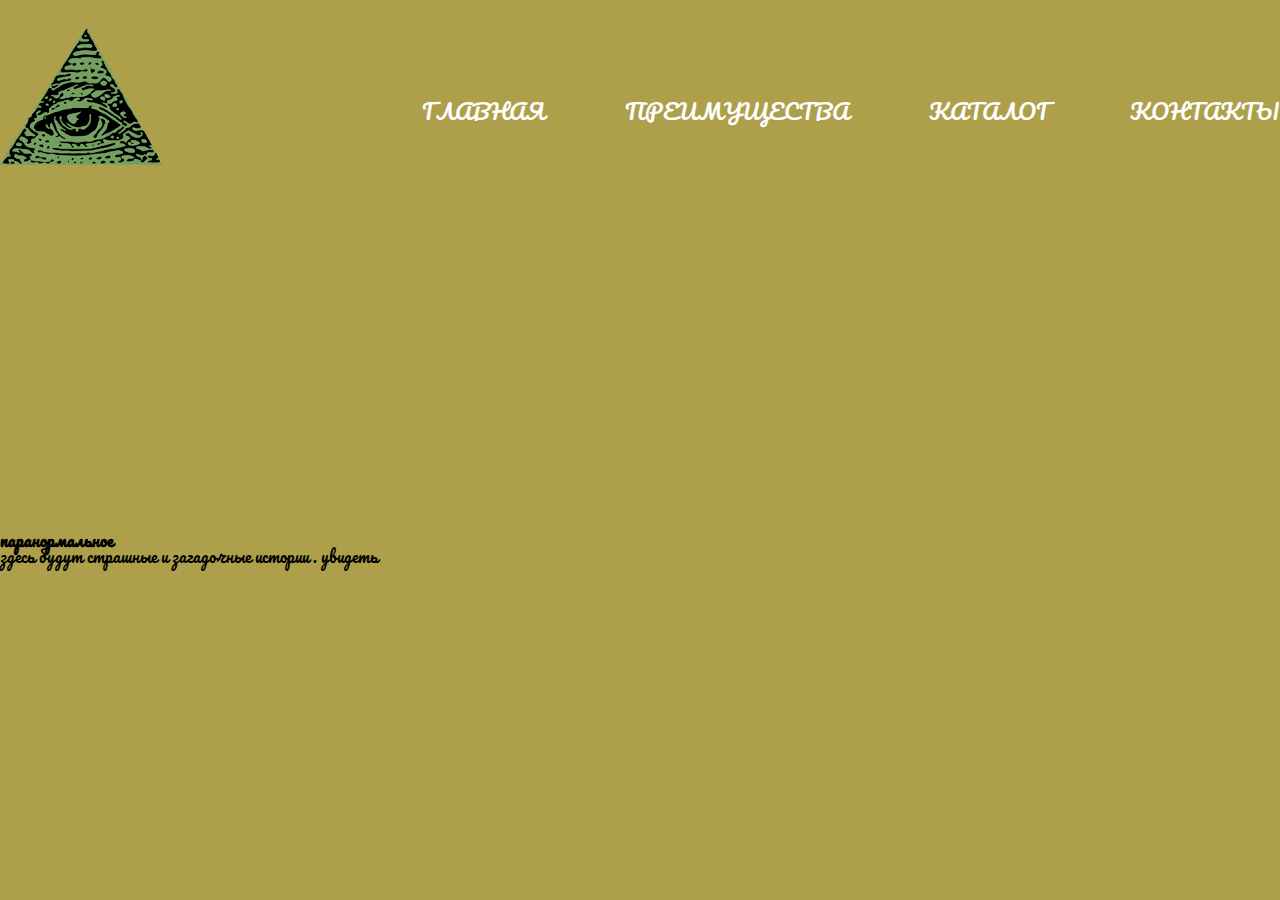
==== work/index.html @ 00ac9f1c "Add files via upload" ====
<!DOCTYPE html>
<html lang="en">
<head>
	<meta charset="UTF-8">
	<title>паронормальное и жуткие истории</title>
	<link rel="stylesheet" href="normalaze.css">
	<link rel="stylesheet" href="main.css">
    <link href="https://fonts.googleapis.com/css?family=Pacifico" rel="stylesheet">
    <link rel="stylesheet" href="https://use.fontawesome.com/releases/v5.6.1/css/all.css" integrity="sha384-gfdkjb5BdAXd+lj+gudLWI+BXq4IuLW5IT+brZEZsLFm++aCMlF1V92rMkPaX4PP" crossorigin="anonymous">
</head>
<body>
	<main class="main"> 
     <div class="wrapper">
     <header class="header">
       <div class="logo">
      	<img src="img/logo.png" alt="logo">
       </div>
       <nav class="header_menu">
       	<ul class="menu">
       	<li class="link_item"><a href="#">главная</a></li>
       	<li class="link_item"><a href="#">преимущества</a></li>
       	<li class="link_item"><a href="#">каталог</a></li>
       	<li class="link_item"><a href="#">контакты</a></li>
       	</ul>
       </nav>
      </header>
     <div class="main_text">   	
      <h1>паранормальное</h1>
      <span>здесь будут страшные и загадочные истории .</span>
      <a href="">увидеть</a>
      </div>
    <div class="main_arrow">
     <div class="arrow_down">
     	<a href=""><i class="fas fa-arrow-circle-down"></i></a>
     </div>    	
     </div>
    </div>
</main>

</body>
</html>
---- work/normalaze.css ----
/* NORMALIZE */
/* ================================================ */
html, body, div, span, applet, main, object, iframe, h1, h2, h3, h4, h5, h6, p, blockquote, pre, a, abbr, acronym, address, big, cite, code, del, dfn, em, img, ins, kbd, q, s, samp, small, strike, strong, sub, sup, tt, var, b, u, i, center, dl, dt, dd, ol, ul, li, fieldset, form, label, legend, table, caption, tbody, tfoot, thead, tr, th, td, article, aside, canvas, details, embed, figure, figcaption, footer, header, hgroup, menu, nav, output, ruby, section, summary, time, mark, audio, video { margin: 0; padding: 0; border: 0; font-size: 100%; }

/* HTML5 display-role reset for older browsers */
article, aside, details, main, figcaption, figure, footer, header, hgroup, menu, nav, section { display: block; }

body { margin: 0px; padding: 0px; font-family: Arial, Tahoma, sans-serif; line-height: 1; background-color: #ffffff; height: 100%; position: relative; font-size: 14px; -webkit-font-smoothing: antialiased; -moz-osx-font-smoothing: grayscale; }

blockquote, q { quotes: none; }

blockquote:before, blockquote:after { content: ""; content: none; }

q:before, q:after { content: ""; content: none; }

table { border-collapse: collapse; border-width: 0px; padding: 0px; margin: 0px; }

html { height: 100%; -webkit-text-size-adjust: none; -ms-text-size-adjust: none; }

input, textarea { color: #333; outline: none; border-radius: 0; -moz-border-radius: 0; -webkit-border-radius: 0; -webkit-appearance: none; }

input[type="button"], input[type="submit"] { cursor: pointer; -webkit-appearance: none; outline: none; }

button { cursor: pointer; -webkit-appearance: none; outline: none; }

td, form { margin: 0px; padding: 0px; }

a { color: #000100; -webkit-transition: all 0.3s linear; -o-transition: all 0.3s linear; transition: all 0.3s linear; text-decoration: none; outline: none; -webkit-tap-highlight-color: transparent; -webkit-tap-highlight-color: transparent; }

* { -webkit-box-sizing: border-box; box-sizing: border-box; }
*:before, *:after { -webkit-box-sizing: border-box; box-sizing: border-box; }

.clearfix:after { content: ""; display: block; height: 0; clear: both; visibility: hidden; }
---- work/main.css ----
body{
	color: #000;
	font-family: 'Pacifico', cursive;
	font-size: 16px;
}
.main{
	height: 100vh;
	background-color: #aea04b;
}
.wrapper{
	max-width: 1170;
	margin: 0 auto;
	height: 100%;
	display: flex;
	flex-direction: column;
	justify-content: space-between;
}
.header{
	display: flex;
    justify-content: space-between;
    align-items: center;
    padding-top: 25px;
}
.menu{
	display: flex;
	justify-content: space-around;
}
.menu li{
	list-style: none;
	margin-left: 80px;
}
.menu li a{
	color:#fff;
	text-decoration:none;
	text-transform: uppercase;
	font-size: 22px;
	font-weight: 500;
}
.menu li a:hover{
    color:#fff;
}
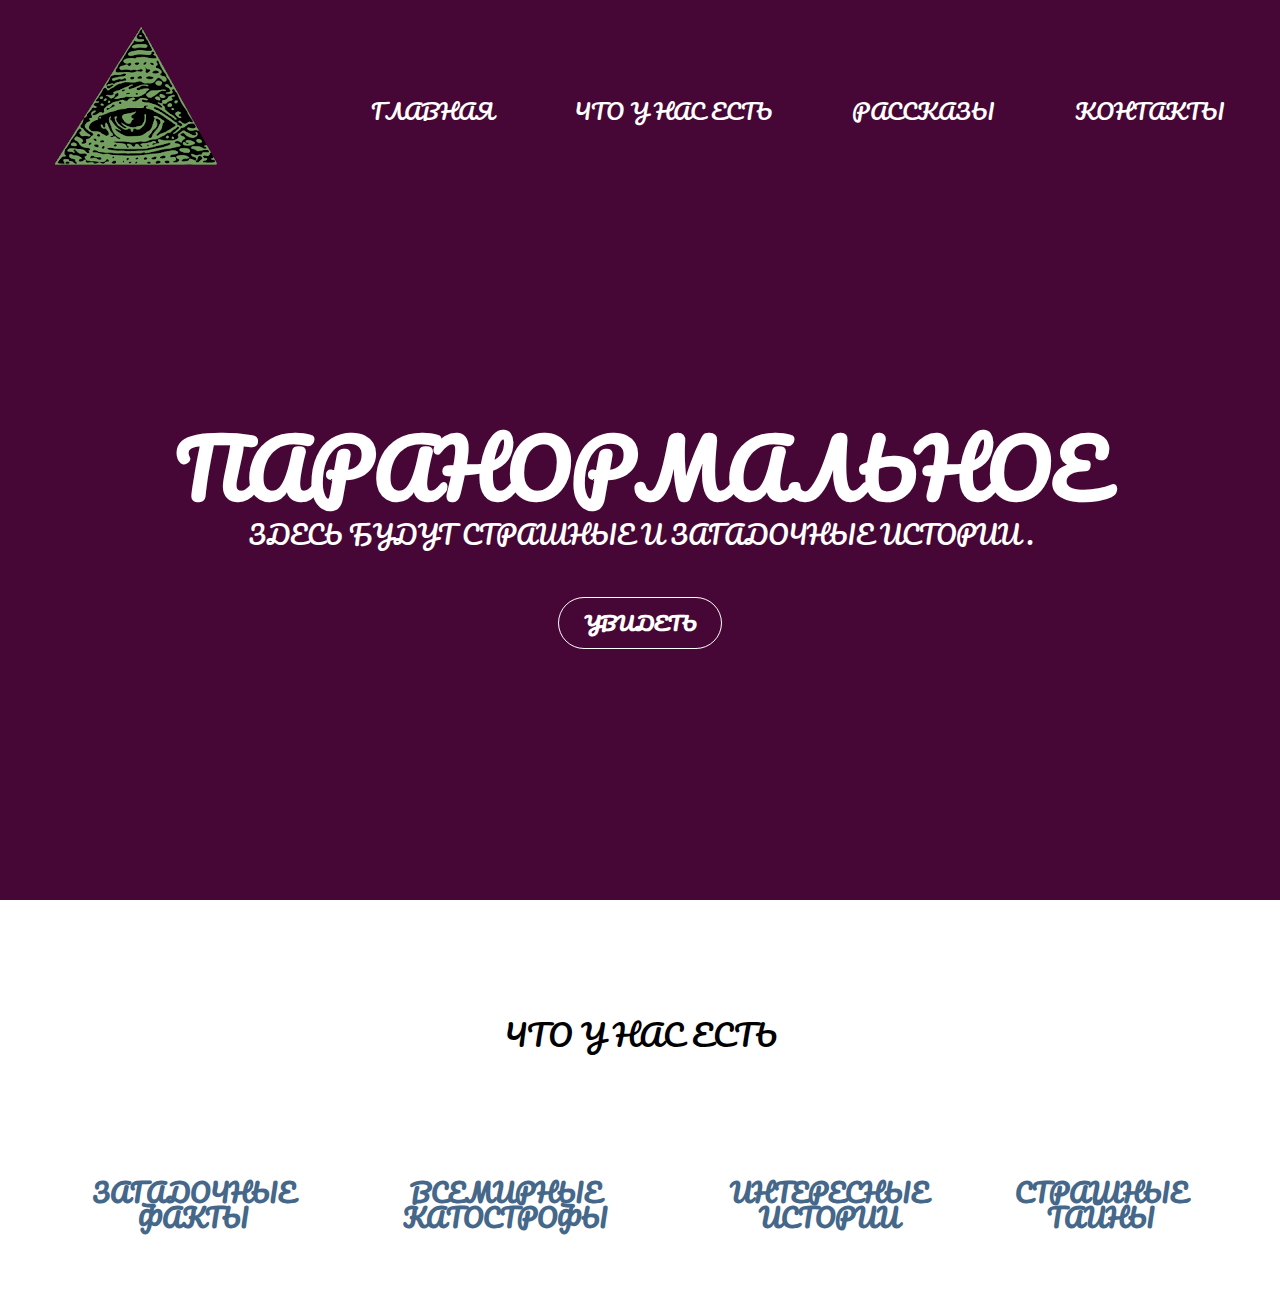
==== commit 6f64c832: "Add files via upload" ====
--- a/work/index.html
+++ b/work/index.html
@@ -18,8 +18,8 @@
        <nav class="header_menu">
        	<ul class="menu">
        	<li class="link_item"><a href="#">главная</a></li>
-       	<li class="link_item"><a href="#">преимущества</a></li>
-       	<li class="link_item"><a href="#">каталог</a></li>
+       	<li class="link_item"><a href="#">что у нас есть</a></li>
+       	<li class="link_item"><a href="#">рассказы</a></li>
        	<li class="link_item"><a href="#">контакты</a></li>
        	</ul>
        </nav>
@@ -27,7 +27,7 @@
      <div class="main_text">   	
       <h1>паранормальное</h1>
       <span>здесь будут страшные и загадочные истории .</span>
-      <a href="">увидеть</a>
+      <a href="" class="btn">увидеть</a>
       </div>
     <div class="main_arrow">
      <div class="arrow_down">
@@ -36,6 +36,28 @@
      </div>
     </div>
 </main>
-
+<section class="advantagas" id="advantagas"> 
+<div class="wrapper">
+  <div class="section_header">
+    <h2>Что у нас есть</h2>
+  </div>
+  <div class="advantagas_content">
+    <div class="item">
+      <i class="fas fa-infinity"></i>
+      <span>Загадочные факты</span>     
+    </div>
+     <div class="item">
+      <i class="fas fa-ambulance"></i>
+      <span>Всемирные катострофы</span>     
+    </div>
+     <div class="item">
+      <i class="fas fa-hamsa"></i>
+      <span>Интересные истории</span>     
+    </div> 
+    <div class="item">
+      <i class="fas fa-user-secret"></i>
+      <span>Страшные тайны</span>     
+    </div>
+ <section>
 </body>
 </html>--- a/work/main.css
+++ b/work/main.css
@@ -3,17 +3,42 @@
 	font-family: 'Pacifico', cursive;
 	font-size: 16px;
 }
+.btn{
+	display: block;
+	font-size: 20px;
+	text-transform: uppercase;
+	font-weight: 600;
+	color: #fff;
+	border: 1px solid #fff;
+	border-radius: 30px;
+	padding: 15px 25px;
+	margin-top:50px;
+	transition: 1s;
+}
 .main{
 	height: 100vh;
-	background-color: #aea04b;
+	background-color: #470736;
 }
 .wrapper{
-	max-width: 1170;
+	max-width: 1170px;
 	margin: 0 auto;
 	height: 100%;
 	display: flex;
 	flex-direction: column;
 	justify-content: space-between;
+}
+.section_header{
+	display: flex;
+	justify-content: center;
+	align-items: flex-end;
+	height: 150px;
+	margin-bottom: 100px;
+}
+.section_header h2{
+    font-size: 30px;
+    color: #000;
+    text-transform: uppercase;
+    font-weight: 500;
 }
 .header{
 	display: flex;
@@ -38,4 +63,72 @@
 }
 .menu li a:hover{
     color:#fff;
+}
+.main_text{
+	display: flex;
+	flex-direction: column;
+	justify-content: center;
+	align-items: center;
+	color: #fff;
+}
+h1{
+	font-size: 80px;
+	font-weight: 900;
+	text-transform: uppercase;
+	margin-bottom: 15px;
+}
+
+.main_text span{
+   font-size: 25px;
+   text-transform: uppercase;
+}
+.main_text a{
+	color:#fff;
+}
+.main_text a:hover{
+    color:#fff;
+    border: 1px solid #fff;
+    background-color: #f400a1;
+}
+.main_arrow{
+	display: flex;
+	justify-content: center;
+	align-items: center;
+	margin-bottom: 20px;
+}
+.main_arrow a{
+	color:#fff;
+	font-size: 50px;
+	transform: 1s;
+}
+.main_arrow a:hover{
+	color: #f400a1;
+}
+.advantagas_content{
+	display: flex;
+	justify-content: space-between;
+	align-items: center;
+}
+.item{
+	display: flex;
+	flex-direction: column;
+	justify-content: space-between;
+	align-items: center;
+	text-align: center;
+	margin-bottom: 70px;
+	transition: 1s;
+}
+.item:hover{
+	transform: scale(1.1);
+}
+.item i{
+	font-size: 12rem;
+	color: #456789;
+}
+.item span{
+	font-size: 25px;
+	color:#456789;
+	font-weight: 600;
+	text-transform: uppercase;
+	margin-top: 30px;
 }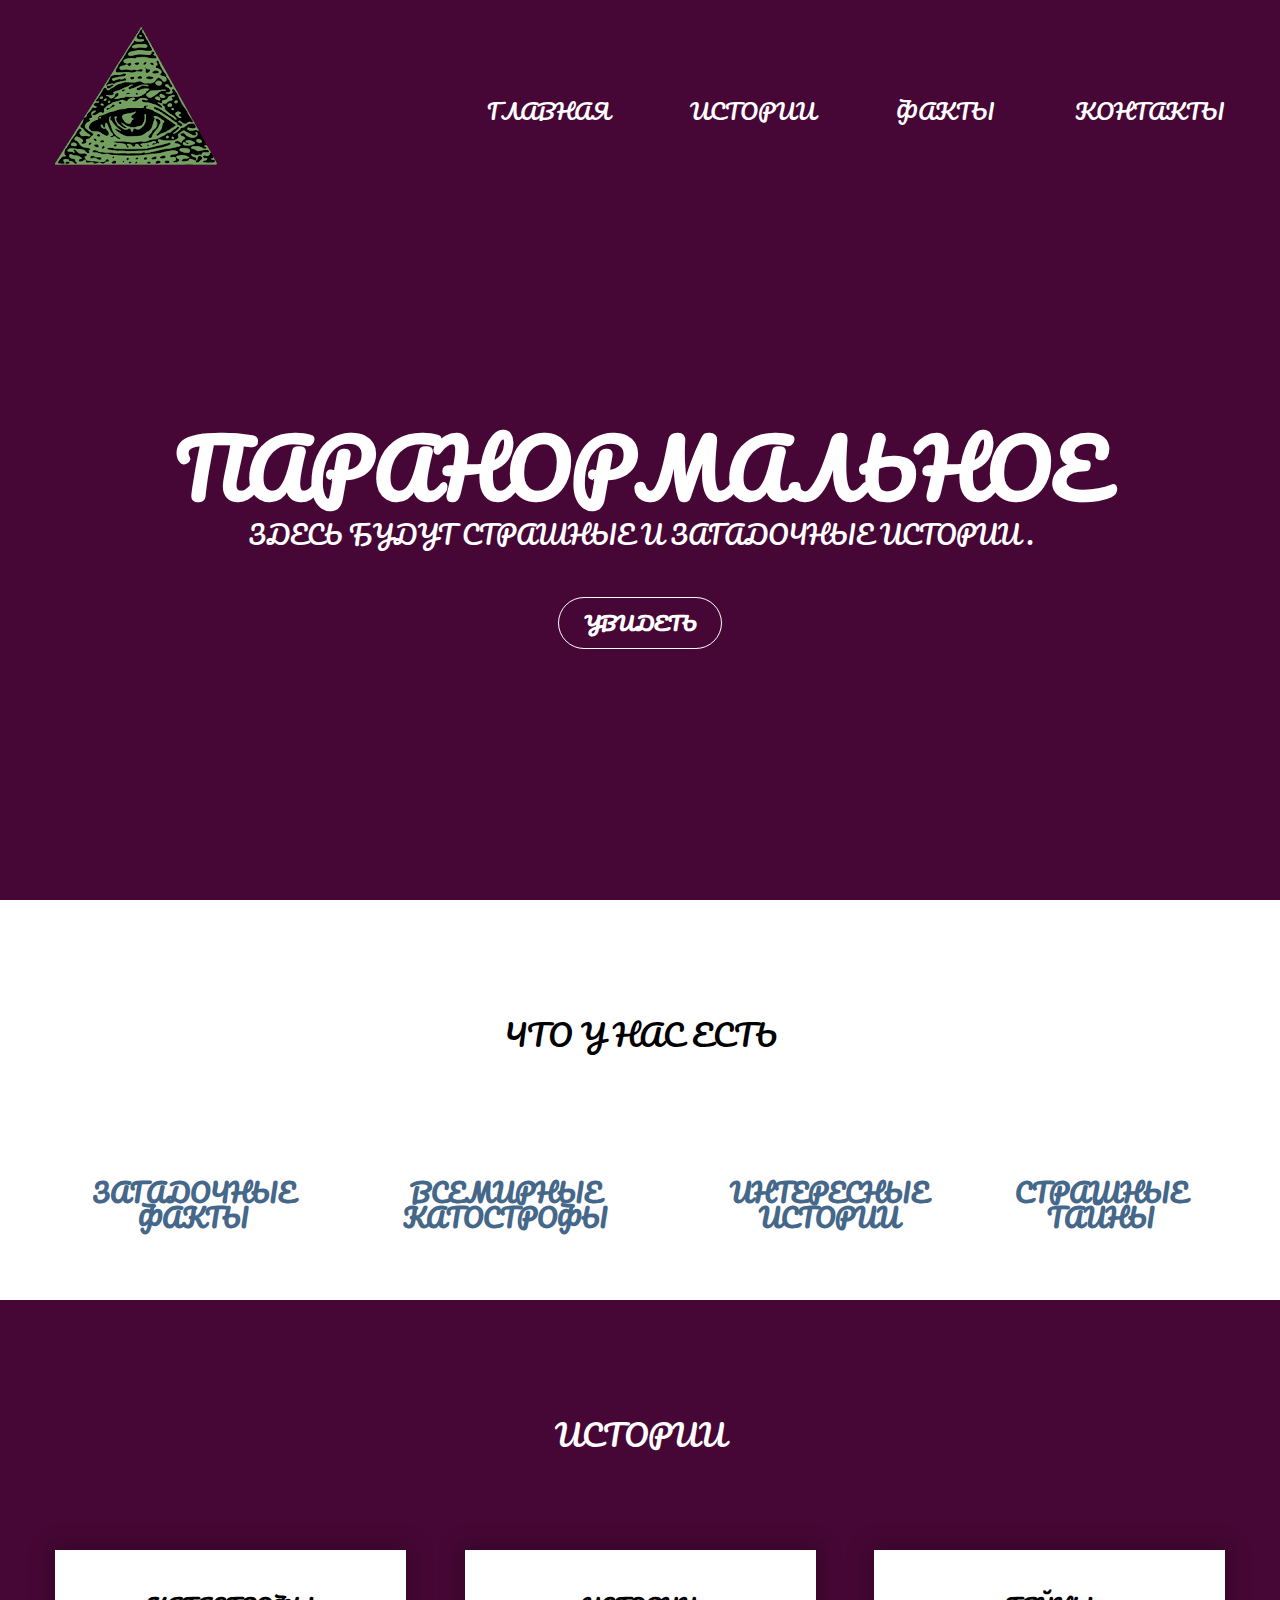
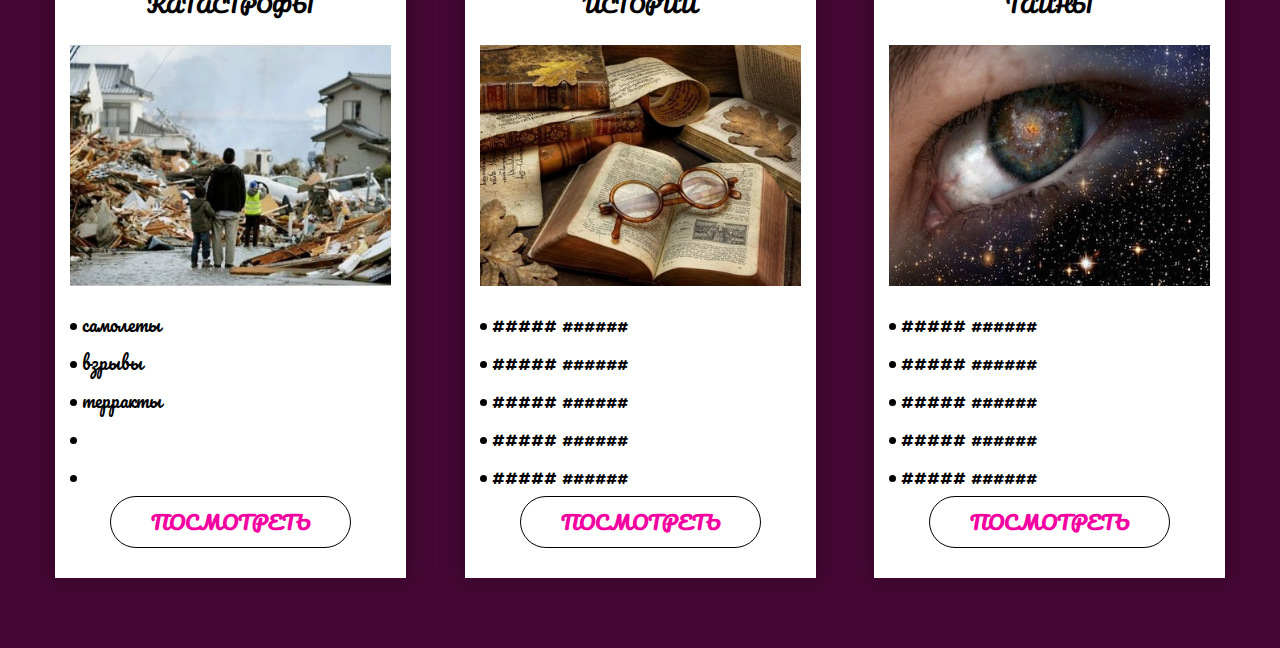
==== commit 60785948: "Add files via upload" ====
--- a/work/index.html
+++ b/work/index.html
@@ -2,42 +2,41 @@
 <html lang="en">
 <head>
 	<meta charset="UTF-8">
-	<title>паронормальное и жуткие истории</title>
+	<title>паронормальное</title>
 	<link rel="stylesheet" href="normalaze.css">
 	<link rel="stylesheet" href="main.css">
     <link href="https://fonts.googleapis.com/css?family=Pacifico" rel="stylesheet">
     <link rel="stylesheet" href="https://use.fontawesome.com/releases/v5.6.1/css/all.css" integrity="sha384-gfdkjb5BdAXd+lj+gudLWI+BXq4IuLW5IT+brZEZsLFm++aCMlF1V92rMkPaX4PP" crossorigin="anonymous">
 </head>
 <body>
-	<main class="main"> 
+  <main class="main"> 
      <div class="wrapper">
-     <header class="header">
-       <div class="logo">
-      	<img src="img/logo.png" alt="logo">
-       </div>
-       <nav class="header_menu">
-       	<ul class="menu">
-       	<li class="link_item"><a href="#">главная</a></li>
-       	<li class="link_item"><a href="#">что у нас есть</a></li>
-       	<li class="link_item"><a href="#">рассказы</a></li>
-       	<li class="link_item"><a href="#">контакты</a></li>
-       	</ul>
-       </nav>
-      </header>
-     <div class="main_text">   	
+       <header class="header">
+         <div class="logo">
+          <img src="img/logo.png" alt="logo">
+         </div>
+         <nav class="header_menu">
+         	<ul class="menu">
+         	<li class="link_item"><a href="#">главная</a></li>
+         	<li class="link_item"><a href="#">истории</a></li>
+         	<li class="link_item"><a href="#">факты</a></li>
+         	<li class="link_item"><a href="#">контакты</a></li>
+         	</ul>
+         </nav>
+        </header>
+      <div class="main_text">   	
       <h1>паранормальное</h1>
       <span>здесь будут страшные и загадочные истории .</span>
       <a href="" class="btn">увидеть</a>
       </div>
-    <div class="main_arrow">
-     <div class="arrow_down">
-     	<a href=""><i class="fas fa-arrow-circle-down"></i></a>
-     </div>    	
-     </div>
-    </div>
-</main>
+      <div class="main_arrow">
+       <div class="arrow_down">
+        <a href=""><i class="fas fa-arrow-circle-down"></i></a>
+       </div>    	
+      </div>
+  </main>
 <section class="advantagas" id="advantagas"> 
-<div class="wrapper">
+  <div class="wrapper">
   <div class="section_header">
     <h2>Что у нас есть</h2>
   </div>
@@ -58,6 +57,51 @@
       <i class="fas fa-user-secret"></i>
       <span>Страшные тайны</span>     
     </div>
- <section>
+</section>
+   <section class="cotalog">
+     <div class="wrapper">
+       <div class="section_header">
+         <h2>Истории</h2>
+       </div>
+       <div class="cotalog_content">
+        <div class="cotalog_item">
+          <div class="cotalog_item_header">
+            <h3>Катастрофы</h3>
+          </div>
+          <img src="img/катастрофы.jpg" alt="">
+          <p><span>самолеты</span></p>
+           <p><span>взрывы</span></p>
+            <p><span>терракты</span></p>
+             <p><span></span></p>
+              <p><span></span></p>
+              <a href="#" class="btn">Посмотреть</a>
+        </div>
+        <div class="cotalog_item">
+          <div class="cotalog_item_header">
+            <h3>Истории</h3>
+          </div>
+          <img src="img/истории.jpg" alt="">
+          <p><span>#####</span>######</p>
+           <p><span>#####</span>######</p>
+            <p><span>#####</span>######</p>
+             <p><span>#####</span>######</p>
+              <p><span>#####</span>######</p>
+              <a href="#" class="btn">Посмотреть</a>
+        </div>
+        <div class="cotalog_item">
+          <div class="cotalog_item_header">
+            <h3>Тайны</h3>
+          </div>
+          <img src="img/тайны.jpg" alt="">
+          <p><span>#####</span>######</p>
+           <p><span>#####</span>######</p>
+            <p><span>#####</span>######</p>
+             <p><span>#####</span>######</p>
+              <p><span>#####</span>######</p>
+              <a href="#" class="btn">Посмотреть</a>
+        </div>
+       </div>
+     </div>
+   </section>
 </body>
 </html>--- a/work/main.css
+++ b/work/main.css
@@ -131,4 +131,77 @@
 	font-weight: 600;
 	text-transform: uppercase;
 	margin-top: 30px;
+}
+.cotalog{
+	background-color: #470736;
+}
+.cotalog h2{
+	color: #fff;
+}
+.cotalog_content{
+	display: flex;
+	justify-content: space-between;
+}
+.cotalog_item{
+	display: flex;
+	flex-direction: column;
+	width: 30%;
+	margin-bottom: 70px;
+	padding: 15px;
+	background-color: #fff;
+	box-shadow: 0px 0px 20px 5px rgba(0,0,0,0.25);
+	transition: 1s;
+}
+.cotalog_item:hover{
+	transform: scale(1.1);
+}
+.cotalog_item_header{
+	min-height: 40px;
+	text-align: center;
+	font-size: 20px;
+	text-transform: uppercase;
+	margin: 15px 0;
+}
+.cotalog_item img{
+	width: 100%;
+	height: auto;
+	margin-bottom: 20px;
+}
+.cotalog_item p{
+	font-weight: 300;
+	font-size: 16px;
+	padding: 10px 0;
+}
+.cotalog_item p span{
+	font-size: 18px;
+	font-weight: 500;
+	margin-right: 5px;
+}
+.cotalog_item p::before{
+	content: '';
+	display: inline-block;
+	width: 7px;
+	height: 7px;
+	border-radius: 50%;
+	background-color: #000;
+	vertical-align: middle;
+	margin-right: 5px;
+	margin-bottom: 4px;
+}
+.cotalog_item a{
+	display: block;
+	margin: 0 auto;
+	color: #f400a1;
+	border: 1px solid #000;
+	margin-bottom: 15px;
+	padding: 15px 40px;
+	transition: 1s;
+}
+.cotalog_item a:hover{
+	background-color: #f400a1;
+	color:#fff;
+	border: 1px solid #f5f5f5;
+}
+.cotalog_item_header h3{
+	margin: 15px 0;
 }